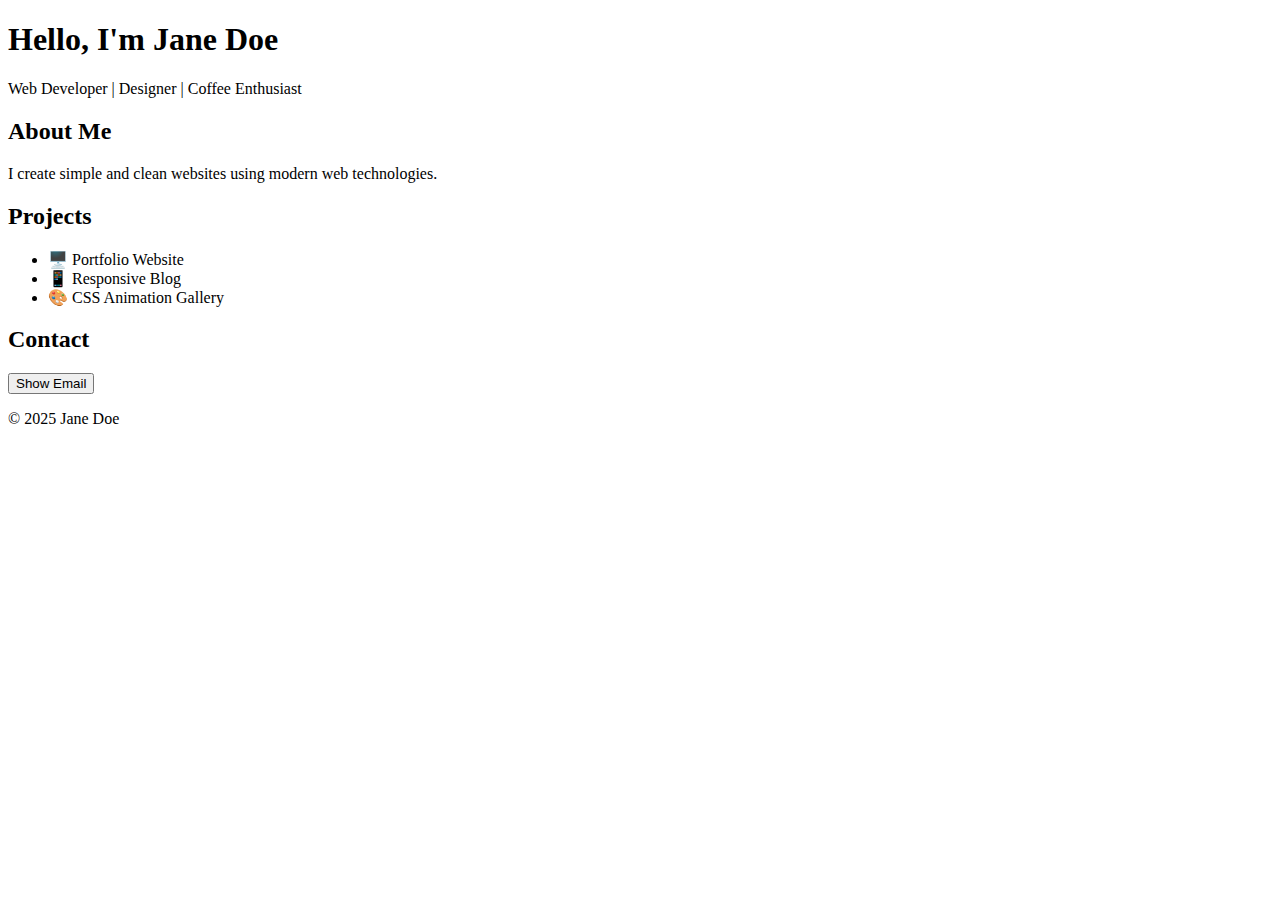
==== Sample_website/index.html @ 45c92304 "Create index.html" ====
<!DOCTYPE html>
<html lang="en">
<head>
  <meta charset="UTF-8" />
  <meta name="viewport" content="width=device-width, initial-scale=1.0" />
  <title>My Portfolio</title>
  <link rel="stylesheet" href="style.css" />
</head>
<body>
  <header>
    <h1>Hello, I'm Jane Doe</h1>
    <p>Web Developer | Designer | Coffee Enthusiast</p>
  </header>

  <main>
    <section>
      <h2>About Me</h2>
      <p>I create simple and clean websites using modern web technologies.</p>
    </section>

    <section>
      <h2>Projects</h2>
      <ul>
        <li>🖥️ Portfolio Website</li>
        <li>📱 Responsive Blog</li>
        <li>🎨 CSS Animation Gallery</li>
      </ul>
    </section>

    <section>
      <h2>Contact</h2>
      <button onclick="showContact()">Show Email</button>
      <p id="email" style="display:none;">📧 jane@example.com</p>
    </section>
  </main>

  <footer>
    <p>© 2025 Jane Doe</p>
  </footer>

  <script src="script.js"></script>
</body>
</html>
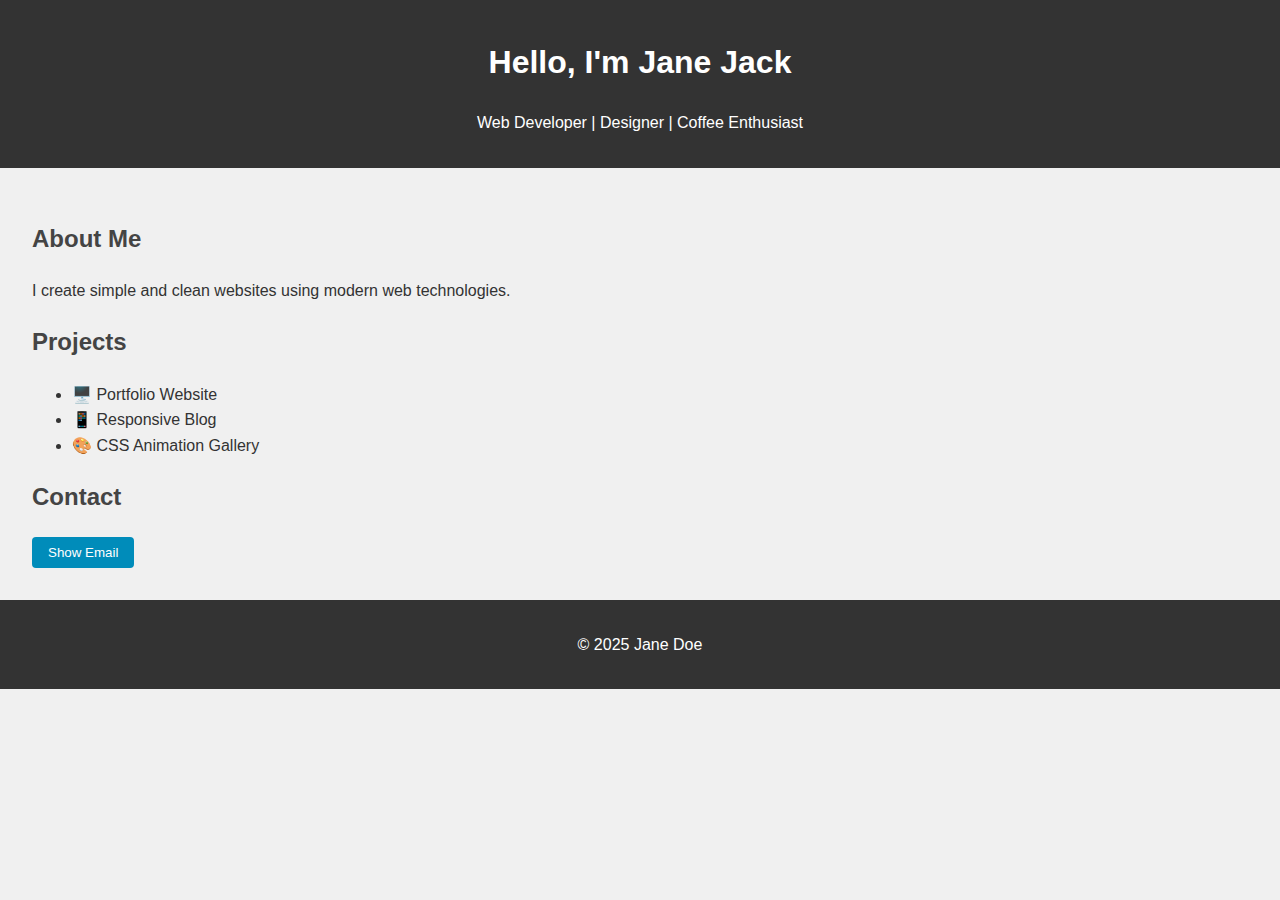
==== commit 3ac5462a: "Update index.html" ====
--- a/Sample_website/index.html
+++ b/Sample_website/index.html
@@ -8,7 +8,7 @@
 </head>
 <body>
   <header>
-    <h1>Hello, I'm Jane Doe</h1>
+    <h1>Hello, I'm Jane Jack</h1>
     <p>Web Developer | Designer | Coffee Enthusiast</p>
   </header>
 
--- a/Sample_website/style.css
+++ b/Sample_website/style.css
@@ -0,0 +1,32 @@
+body {
+  font-family: Arial, sans-serif;
+  line-height: 1.6;
+  margin: 0;
+  padding: 0;
+  background: #f0f0f0;
+  color: #333;
+}
+
+header, footer {
+  background-color: #333;
+  color: white;
+  text-align: center;
+  padding: 1rem;
+}
+
+main {
+  padding: 2rem;
+}
+
+h2 {
+  color: #444;
+}
+
+button {
+  padding: 0.5rem 1rem;
+  background: #008cba;
+  color: white;
+  border: none;
+  border-radius: 4px;
+  cursor: pointer;
+}
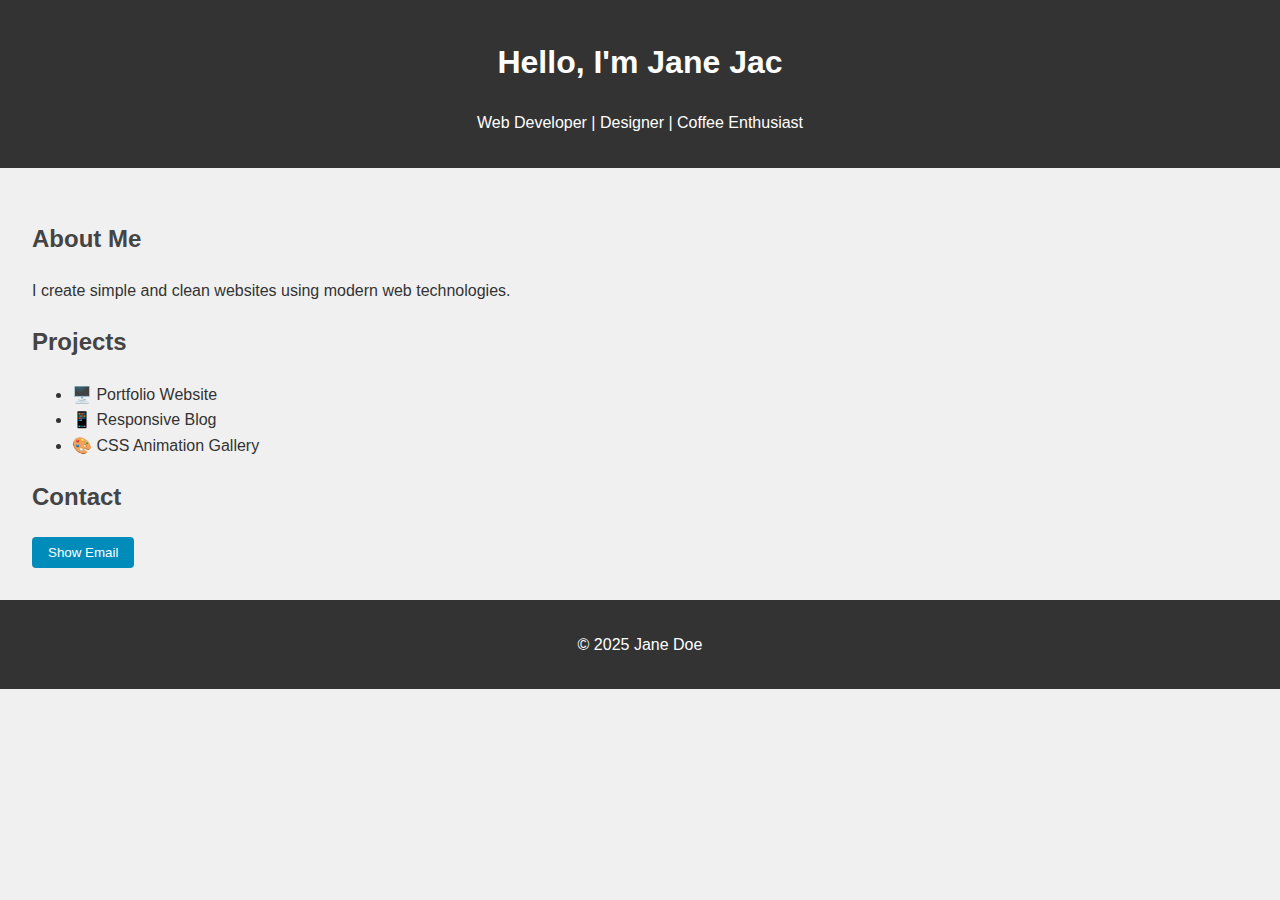
==== commit 67226e9d: "Update index.html" ====
--- a/Sample_website/index.html
+++ b/Sample_website/index.html
@@ -8,7 +8,7 @@
 </head>
 <body>
   <header>
-    <h1>Hello, I'm Jane Jack</h1>
+    <h1>Hello, I'm Jane Jac</h1>
     <p>Web Developer | Designer | Coffee Enthusiast</p>
   </header>
 
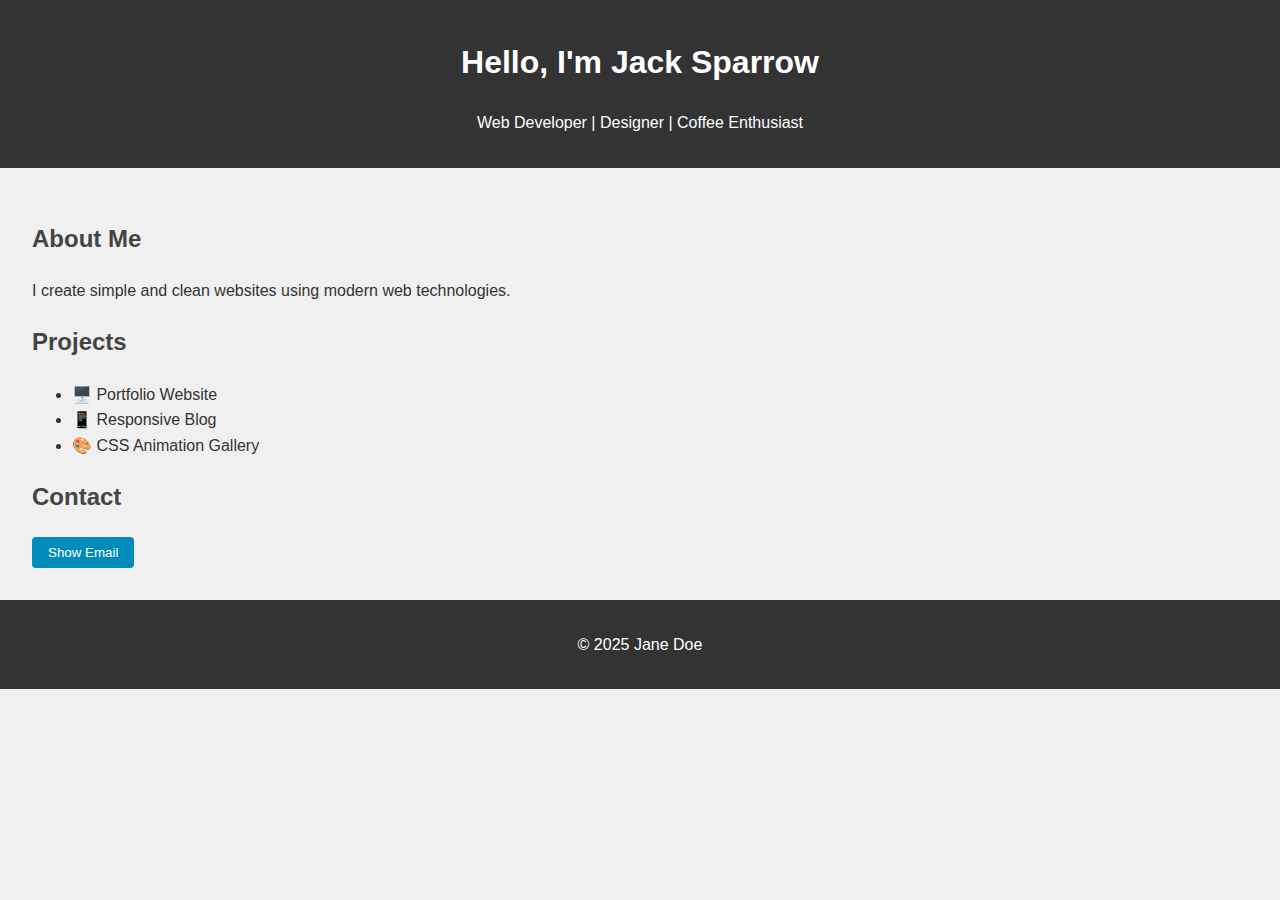
==== commit 827487f6: "Update index.html" ====
--- a/Sample_website/index.html
+++ b/Sample_website/index.html
@@ -8,7 +8,7 @@
 </head>
 <body>
   <header>
-    <h1>Hello, I'm Jane Jac</h1>
+    <h1>Hello, I'm Jack Sparrow</h1>
     <p>Web Developer | Designer | Coffee Enthusiast</p>
   </header>
 
